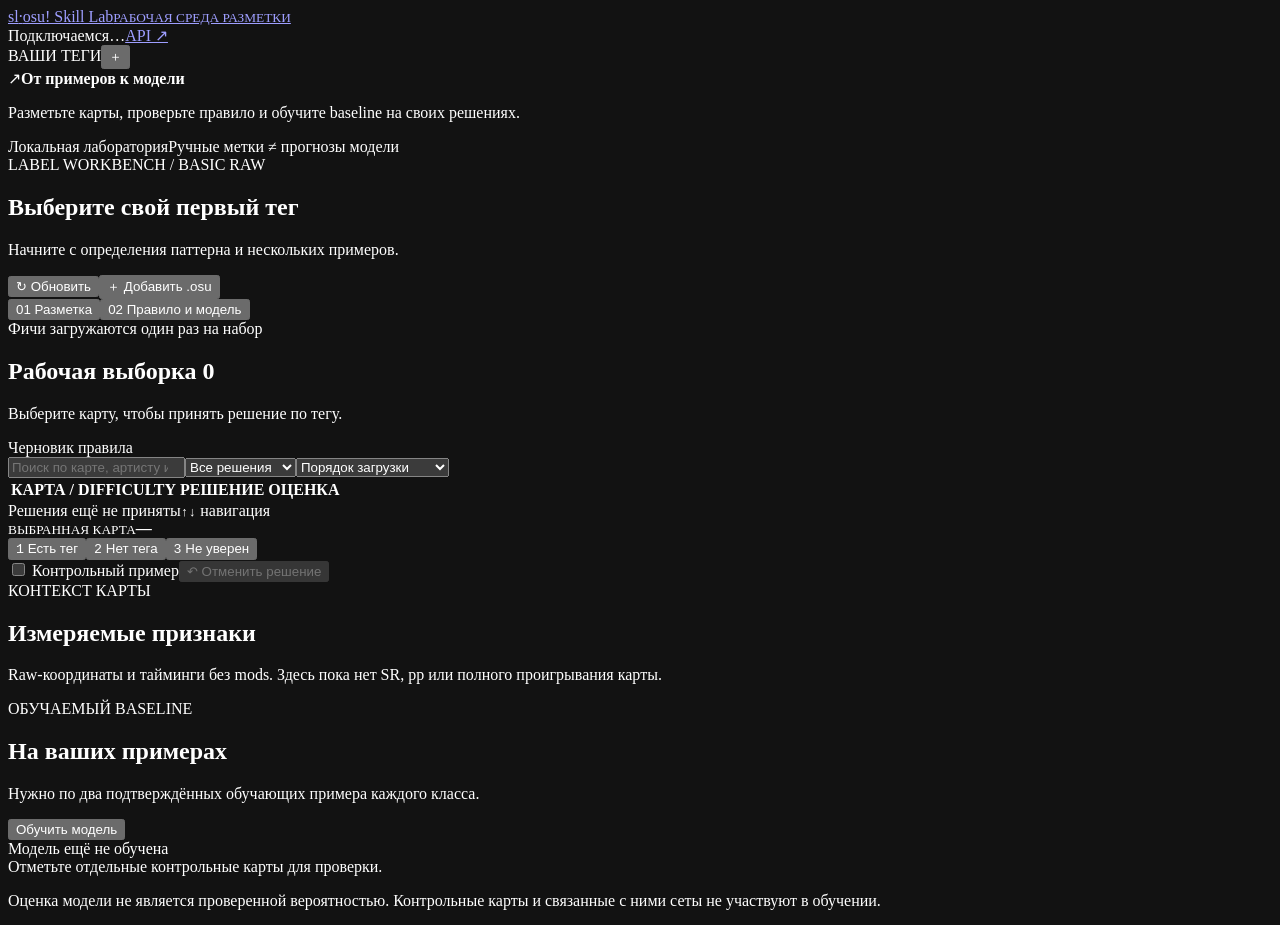
==== src/osu_skill_lab/web/index.html @ 6c18723f "feat: add hybrid labeling workbench and logistic baseline" ====
<!doctype html>
<html lang="ru">
  <head>
    <meta charset="utf-8" />
    <meta name="viewport" content="width=device-width, initial-scale=1" />
    <meta name="color-scheme" content="dark" />
    <title>Разметка · osu! Skill Lab</title>
    <link rel="icon" href="/lab/assets/favicon.svg" type="image/svg+xml" />
    <link rel="stylesheet" href="/lab/assets/lab.css" />
    <script type="module" src="/lab/assets/lab.js"></script>
  </head>
  <body>
    <header class="topbar">
      <a class="brand" href="/lab"
        ><span class="brand-mark">sl<span>·</span></span
        ><span>osu! Skill Lab<small>РАБОЧАЯ СРЕДА РАЗМЕТКИ</small></span></a
      >
      <div class="top-actions">
        <span class="live-dot"></span><span id="connection">Подключаемся…</span
        ><a href="/docs" target="_blank" rel="noopener">API ↗</a>
      </div>
    </header>
    <div class="workspace">
      <aside class="sidebar">
        <div class="sidebar-heading">
          <span>ВАШИ ТЕГИ</span
          ><button id="new-tag" class="icon-button" aria-label="Создать тег">＋</button>
        </div>
        <div id="tag-list" class="tag-list"></div>
        <div class="sidebar-note">
          <span class="note-symbol">↗</span><strong>От примеров к модели</strong>
          <p>Разметьте карты, проверьте правило и обучите baseline на своих решениях.</p>
        </div>
        <div class="sidebar-footer">
          Локальная лаборатория<span>Ручные метки ≠ прогнозы модели</span>
        </div>
      </aside>
      <main>
        <section class="page-heading">
          <div>
            <div class="eyebrow">LABEL WORKBENCH <span> / </span> BASIC RAW</div>
            <h1 id="tag-title">Выберите свой первый тег</h1>
            <p id="tag-description">Начните с определения паттерна и нескольких примеров.</p>
          </div>
          <div class="heading-actions">
            <button id="refresh" class="button secondary">↻ Обновить</button
            ><button id="upload" class="button secondary">＋ Добавить .osu</button
            ><input id="file-input" type="file" accept=".osu" multiple hidden />
          </div>
        </section>
        <div class="modebar">
          <div class="tabs" role="tablist" aria-label="Режим работы">
            <button id="tab-label" role="tab" aria-selected="true" class="tab active">
              01 <span>Разметка</span></button
            ><button id="tab-rule" role="tab" aria-selected="false" class="tab">
              02 <span>Правило и модель</span>
            </button>
          </div>
          <span id="dataset-status" class="dataset-status">Фичи загружаются один раз на набор</span>
        </div>
        <div class="content-grid">
          <section class="card collection">
            <div class="collection-heading">
              <div>
                <h2>Рабочая выборка <span id="map-count" class="count">0</span></h2>
                <p id="collection-hint">Выберите карту, чтобы принять решение по тегу.</p>
              </div>
              <span id="prediction-mode" class="badge">Черновик правила</span>
            </div>
            <div class="filters">
              <input
                id="search"
                type="search"
                placeholder="Поиск по карте, артисту или difficulty…"
                aria-label="Поиск карты"
              /><select id="filter" aria-label="Фильтр разметки">
                <option value="all">Все решения</option>
                <option value="unreviewed">Не размечены</option>
                <option value="yes">Есть тег</option>
                <option value="no">Нет тега</option>
                <option value="unsure">Не уверен</option>
                <option value="validation">Контрольные</option>
                <option value="disagree">Расхождения</option></select
              ><select id="sort" aria-label="Порядок карт">
                <option value="id">Порядок загрузки</option>
                <option value="score">Высокая оценка</option>
                <option value="boundary">Около порога</option>
                <option value="mixed">Смешанная выборка</option>
              </select>
            </div>
            <div id="score-strip" class="score-strip" hidden>
              <canvas id="histogram" height="72" aria-label="Распределение оценок"></canvas>
              <div>
                <strong id="matching">0 карт</strong><span>выше выбранного порога</span
                ><small id="preview-time">—</small>
              </div>
            </div>
            <div class="table-wrap">
              <table>
                <thead>
                  <tr>
                    <th>КАРТА / DIFFICULTY</th>
                    <th>РЕШЕНИЕ</th>
                    <th>ОЦЕНКА</th>
                  </tr>
                </thead>
                <tbody id="map-list"></tbody>
              </table>
              <div id="empty" class="empty" hidden>
                <span>◌</span>
                <h3>Здесь появятся ваши карты</h3>
                <p>
                  Загрузите .osu или дождитесь завершения пакетного анализа. Исходные файлы
                  постоянно не хранятся.
                </p>
              </div>
            </div>
            <footer class="collection-footer">
              <span id="label-counts">Решения ещё не приняты</span
              ><span><kbd>↑</kbd><kbd>↓</kbd> навигация</span>
            </footer>
            <div class="decision-panel">
              <div><small>ВЫБРАННАЯ КАРТА</small><strong id="selected-title">—</strong></div>
              <div class="decisions">
                <button id="label-yes" class="decision yes" data-label="yes">
                  <kbd>1</kbd> Есть тег</button
                ><button id="label-no" class="decision no" data-label="no">
                  <kbd>2</kbd> Нет тега</button
                ><button id="label-unsure" class="decision unsure" data-label="unsure">
                  <kbd>3</kbd> Не уверен
                </button>
              </div>
              <div class="decision-options">
                <label><input id="validation" type="checkbox" /> Контрольный пример</label
                ><button id="undo" class="text-button" disabled>↶ Отменить решение</button
                ><a id="map-link" href="#" target="_blank" rel="noopener" hidden>Карта на osu! ↗</a>
              </div>
            </div>
          </section>
          <aside class="inspector">
            <section id="rule-panel" class="card settings" hidden>
              <div class="section-label">ЖИВОЙ ПРЕДПРОСМОТР</div>
              <h2>Конструктор тега</h2>
              <label class="field-label" for="scoring-source">Источник оценки</label
              ><select id="scoring-source">
                <option value="manual">Ручное правило</option>
              </select>
              <div class="slider-row threshold-row">
                <div>
                  <label for="threshold">Порог назначения</label
                  ><output id="threshold-value">0.50</output>
                </div>
                <input id="threshold" type="range" min="0" max="1" step="0.01" value="0.5" />
              </div>
              <div id="manual-controls">
                <div class="slider-row">
                  <div>
                    <label for="bias">Общее смещение</label><output id="bias-value">0.00</output>
                  </div>
                  <input id="bias" type="range" min="-5" max="5" step="0.05" value="0" />
                </div>
                <div class="weights-heading">
                  <span>ВЛИЯНИЕ ПРИЗНАКОВ</span
                  ><button id="reset-weights" class="text-button">Сбросить</button>
                </div>
                <p class="hint">
                  Вес применяется к стандартизованной фиче. Это параметр правила, не измеренная
                  важность.
                </p>
                <div id="weights"></div>
              </div>
              <div class="save-row">
                <button id="save-rule" class="button primary">Сохранить версию</button
                ><select id="saved-rules" aria-label="Сохранённые версии">
                  <option value="">Сохранённые версии…</option>
                </select>
              </div>
            </section>
            <section id="feature-panel" class="card feature-panel">
              <div class="section-label">КОНТЕКСТ КАРТЫ</div>
              <h2>Измеряемые признаки</h2>
              <p class="hint">
                Raw-координаты и тайминги без mods. Здесь пока нет SR, pp или полного проигрывания
                карты.
              </p>
              <dl id="feature-values"></dl>
            </section>
            <section class="card learning">
              <div class="section-label">ОБУЧАЕМЫЙ BASELINE</div>
              <h2>На ваших примерах</h2>
              <p id="training-hint">
                Нужно по два подтверждённых обучающих примера каждого класса.
              </p>
              <button id="train-model" class="button primary">Обучить модель</button>
              <div id="model-info" class="model-info">Модель ещё не обучена</div>
              <div id="validation-metrics" class="validation-metrics">
                Отметьте отдельные контрольные карты для проверки.
              </div>
              <p class="hint">
                Оценка модели не является проверенной вероятностью. Контрольные карты и связанные с
                ними сеты не участвуют в обучении.
              </p>
            </section>
          </aside>
        </div>
      </main>
    </div>
    <dialog id="tag-dialog">
      <form id="tag-form">
        <div class="section-label">НОВОЕ ОПРЕДЕЛЕНИЕ</div>
        <h2>Какой паттерн ищем?</h2>
        <label for="tag-name">Название тега</label
        ><input id="tag-name" required maxlength="128" placeholder="Например: смены темпа" /><label
          for="tag-definition"
          >Что считать положительным примером?</label
        ><textarea
          id="tag-definition"
          required
          maxlength="2048"
          rows="4"
          placeholder="Опишите критерий, примеры и исключения…"
        ></textarea>
        <p class="hint">
          Определение относится к карте целиком без mods. Оно сохраняется вместе с тегом.
        </p>
        <div class="dialog-actions">
          <button type="button" id="close-dialog" class="button secondary">Отмена</button
          ><button type="submit" class="button primary">Создать тег</button>
        </div>
      </form>
    </dialog>
    <div id="toast" role="status" aria-live="polite" hidden></div>
  </body>
</html>
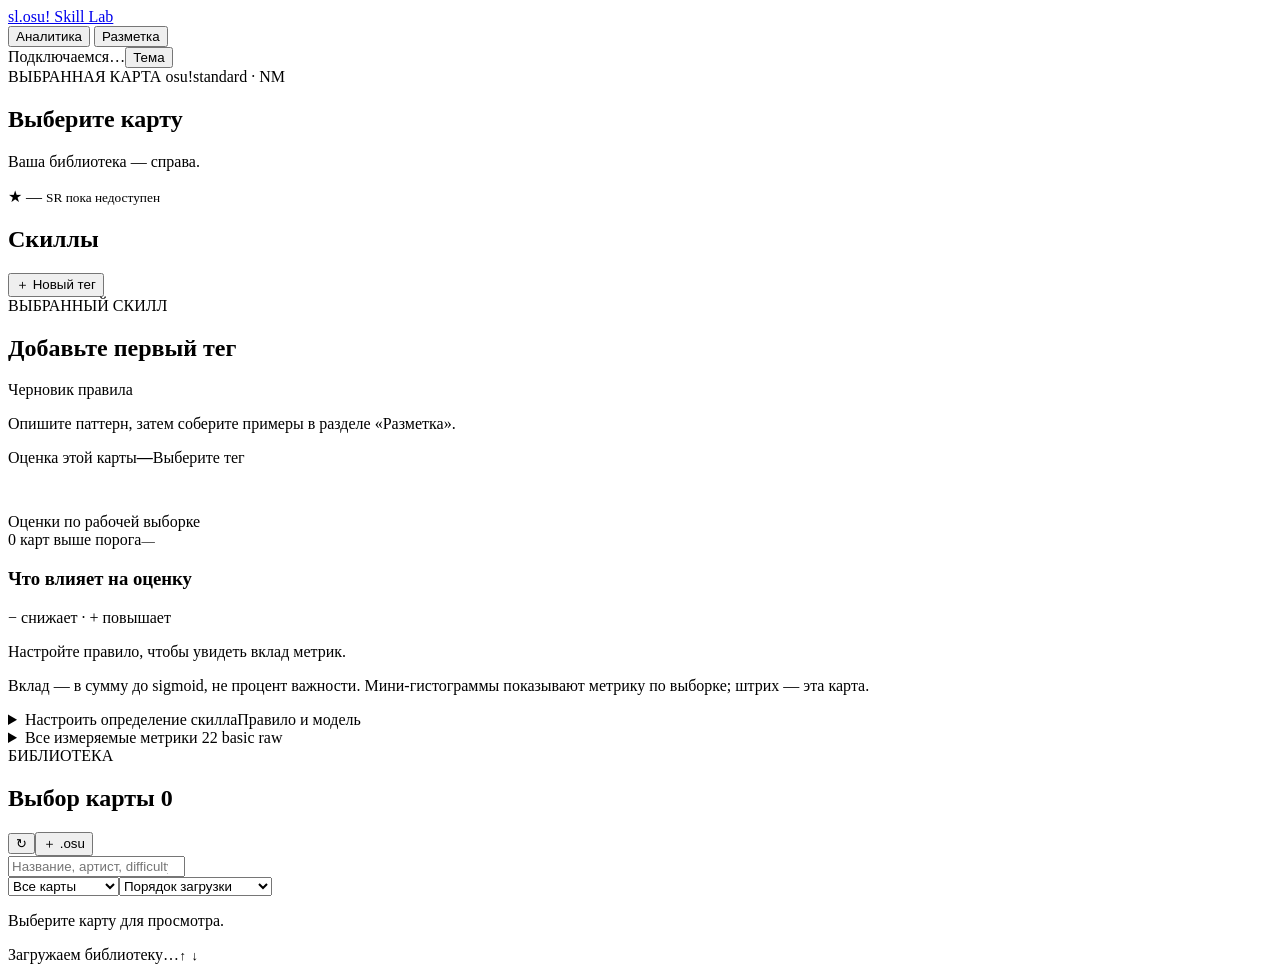
==== commit c57f62ff: "feat: streamline lab analytics and multi-tag labeling" ====
--- a/src/osu_skill_lab/web/index.html
+++ b/src/osu_skill_lab/web/index.html
@@ -3,8 +3,8 @@
   <head>
     <meta charset="utf-8" />
     <meta name="viewport" content="width=device-width, initial-scale=1" />
-    <meta name="color-scheme" content="dark" />
-    <title>Разметка · osu! Skill Lab</title>
+    <meta name="color-scheme" content="light dark" />
+    <title>osu! Skill Lab</title>
     <link rel="icon" href="/lab/assets/favicon.svg" type="image/svg+xml" />
     <link rel="stylesheet" href="/lab/assets/lab.css" />
     <script type="module" src="/lab/assets/lab.js"></script>
@@ -12,219 +12,370 @@
   <body>
     <header class="topbar">
       <a class="brand" href="/lab"
-        ><span class="brand-mark">sl<span>·</span></span
-        ><span>osu! Skill Lab<small>РАБОЧАЯ СРЕДА РАЗМЕТКИ</small></span></a
+        ><span class="brand-mark">sl.</span><span>osu! Skill Lab</span></a
       >
+      <nav class="tabs" role="tablist" aria-label="Режим работы">
+        <button
+          id="tab-rule"
+          role="tab"
+          aria-selected="true"
+          aria-controls="analytics-panel"
+          class="tab active"
+        >
+          Аналитика
+        </button>
+        <button
+          id="tab-label"
+          role="tab"
+          aria-selected="false"
+          aria-controls="label-panel"
+          class="tab"
+        >
+          Разметка
+        </button>
+      </nav>
       <div class="top-actions">
-        <span class="live-dot"></span><span id="connection">Подключаемся…</span
-        ><a href="/docs" target="_blank" rel="noopener">API ↗</a>
+        <span id="connection" class="connection">Подключаемся…</span
+        ><button
+          id="theme-toggle"
+          class="button secondary"
+          aria-label="Переключить тему"
+        >
+          Тема
+        </button>
       </div>
     </header>
-    <div class="workspace">
-      <aside class="sidebar">
-        <div class="sidebar-heading">
-          <span>ВАШИ ТЕГИ</span
-          ><button id="new-tag" class="icon-button" aria-label="Создать тег">＋</button>
-        </div>
-        <div id="tag-list" class="tag-list"></div>
-        <div class="sidebar-note">
-          <span class="note-symbol">↗</span><strong>От примеров к модели</strong>
-          <p>Разметьте карты, проверьте правило и обучите baseline на своих решениях.</p>
-        </div>
-        <div class="sidebar-footer">
-          Локальная лаборатория<span>Ручные метки ≠ прогнозы модели</span>
-        </div>
-      </aside>
-      <main>
-        <section class="page-heading">
-          <div>
-            <div class="eyebrow">LABEL WORKBENCH <span> / </span> BASIC RAW</div>
-            <h1 id="tag-title">Выберите свой первый тег</h1>
-            <p id="tag-description">Начните с определения паттерна и нескольких примеров.</p>
-          </div>
-          <div class="heading-actions">
-            <button id="refresh" class="button secondary">↻ Обновить</button
-            ><button id="upload" class="button secondary">＋ Добавить .osu</button
-            ><input id="file-input" type="file" accept=".osu" multiple hidden />
-          </div>
+    <main class="workspace">
+      <div class="workbench">
+        <section class="map-context">
+          <div class="eyebrow">
+            ВЫБРАННАЯ КАРТА <span class="badge">osu!standard · NM</span>
+          </div>
+          <h1 id="selected-title">Выберите карту</h1>
+          <p id="selected-subtitle" class="muted">Ваша библиотека — справа.</p>
+          <div class="map-context-footer">
+            <span class="star-rating" title="Difficulty engine ещё не подключён"
+              >★ — <small>SR пока недоступен</small></span
+            ><a
+              id="map-link"
+              href="#"
+              target="_blank"
+              rel="noopener"
+              hidden
+              title="Ссылка по ID из файла; не официальная сверка"
+              >На osu! ↗</a
+            >
+          </div>
+          <div id="map-stats" class="map-stats"></div>
+          <div
+            id="selected-tags"
+            class="selected-tags"
+            aria-label="Подтверждённые теги карты"
+          ></div>
         </section>
-        <div class="modebar">
-          <div class="tabs" role="tablist" aria-label="Режим работы">
-            <button id="tab-label" role="tab" aria-selected="true" class="tab active">
-              01 <span>Разметка</span></button
-            ><button id="tab-rule" role="tab" aria-selected="false" class="tab">
-              02 <span>Правило и модель</span>
-            </button>
-          </div>
-          <span id="dataset-status" class="dataset-status">Фичи загружаются один раз на набор</span>
-        </div>
-        <div class="content-grid">
-          <section class="card collection">
-            <div class="collection-heading">
+        <section
+          id="analytics-panel"
+          role="tabpanel"
+          aria-labelledby="tab-rule"
+        >
+          <div class="section-heading">
+            <h2>Скиллы</h2>
+            <button id="new-tag" class="text-button">＋ Новый тег</button>
+          </div>
+          <div id="tag-list" class="tag-list" aria-label="Выбрать скилл"></div>
+          <section class="card skill-card">
+            <div class="skill-heading">
               <div>
-                <h2>Рабочая выборка <span id="map-count" class="count">0</span></h2>
-                <p id="collection-hint">Выберите карту, чтобы принять решение по тегу.</p>
+                <div class="eyebrow">ВЫБРАННЫЙ СКИЛЛ</div>
+                <h2 id="tag-title">Добавьте первый тег</h2>
               </div>
               <span id="prediction-mode" class="badge">Черновик правила</span>
             </div>
-            <div class="filters">
-              <input
-                id="search"
-                type="search"
-                placeholder="Поиск по карте, артисту или difficulty…"
-                aria-label="Поиск карты"
-              /><select id="filter" aria-label="Фильтр разметки">
-                <option value="all">Все решения</option>
-                <option value="unreviewed">Не размечены</option>
-                <option value="yes">Есть тег</option>
-                <option value="no">Нет тега</option>
-                <option value="unsure">Не уверен</option>
-                <option value="validation">Контрольные</option>
-                <option value="disagree">Расхождения</option></select
-              ><select id="sort" aria-label="Порядок карт">
-                <option value="id">Порядок загрузки</option>
-                <option value="score">Высокая оценка</option>
-                <option value="boundary">Около порога</option>
-                <option value="mixed">Смешанная выборка</option>
-              </select>
-            </div>
-            <div id="score-strip" class="score-strip" hidden>
-              <canvas id="histogram" height="72" aria-label="Распределение оценок"></canvas>
+            <p id="tag-description" class="definition">
+              Опишите паттерн, затем соберите примеры в разделе «Разметка».
+            </p>
+            <div class="score-overview">
               <div>
-                <strong id="matching">0 карт</strong><span>выше выбранного порога</span
-                ><small id="preview-time">—</small>
-              </div>
-            </div>
-            <div class="table-wrap">
-              <table>
-                <thead>
-                  <tr>
-                    <th>КАРТА / DIFFICULTY</th>
-                    <th>РЕШЕНИЕ</th>
-                    <th>ОЦЕНКА</th>
-                  </tr>
-                </thead>
-                <tbody id="map-list"></tbody>
-              </table>
-              <div id="empty" class="empty" hidden>
-                <span>◌</span>
-                <h3>Здесь появятся ваши карты</h3>
-                <p>
-                  Загрузите .osu или дождитесь завершения пакетного анализа. Исходные файлы
-                  постоянно не хранятся.
-                </p>
-              </div>
-            </div>
-            <footer class="collection-footer">
-              <span id="label-counts">Решения ещё не приняты</span
-              ><span><kbd>↑</kbd><kbd>↓</kbd> навигация</span>
-            </footer>
-            <div class="decision-panel">
-              <div><small>ВЫБРАННАЯ КАРТА</small><strong id="selected-title">—</strong></div>
-              <div class="decisions">
-                <button id="label-yes" class="decision yes" data-label="yes">
-                  <kbd>1</kbd> Есть тег</button
-                ><button id="label-no" class="decision no" data-label="no">
-                  <kbd>2</kbd> Нет тега</button
-                ><button id="label-unsure" class="decision unsure" data-label="unsure">
-                  <kbd>3</kbd> Не уверен
-                </button>
-              </div>
-              <div class="decision-options">
-                <label><input id="validation" type="checkbox" /> Контрольный пример</label
-                ><button id="undo" class="text-button" disabled>↶ Отменить решение</button
-                ><a id="map-link" href="#" target="_blank" rel="noopener" hidden>Карта на osu! ↗</a>
-              </div>
-            </div>
+                <span class="field-label">Оценка этой карты</span
+                ><strong id="selected-score" class="large-score">—</strong
+                ><span id="score-verdict" class="muted">Выберите тег</span>
+              </div>
+              <div id="score-strip" class="score-strip">
+                <span class="field-label">Оценки по рабочей выборке</span
+                ><canvas
+                  id="histogram"
+                  height="60"
+                  role="img"
+                  aria-label="Распределение оценок"
+                ></canvas>
+                <div class="chart-caption">
+                  <span id="matching">0 карт выше порога</span
+                  ><small id="preview-time">—</small>
+                </div>
+              </div>
+            </div>
+            <div class="influence-heading">
+              <h3>Что влияет на оценку</h3>
+              <span>− снижает · + повышает</span>
+            </div>
+            <p id="influence-hint" class="hint">
+              Настройте правило, чтобы увидеть вклад метрик.
+            </p>
+            <div id="contributions" class="contributions"></div>
+            <p class="hint chart-note">
+              Вклад — в сумму до sigmoid, не процент важности. Мини-гистограммы
+              показывают метрику по выборке; штрих — эта карта.
+            </p>
           </section>
-          <aside class="inspector">
-            <section id="rule-panel" class="card settings" hidden>
-              <div class="section-label">ЖИВОЙ ПРЕДПРОСМОТР</div>
-              <h2>Конструктор тега</h2>
-              <label class="field-label" for="scoring-source">Источник оценки</label
-              ><select id="scoring-source">
-                <option value="manual">Ручное правило</option>
-              </select>
-              <div class="slider-row threshold-row">
+          <details id="rule-panel" class="card settings">
+            <summary>
+              <span>Настроить определение скилла</span
+              ><span class="summary-note">Правило и модель</span>
+            </summary>
+            <div class="details-body">
+              <div class="control-pair">
                 <div>
-                  <label for="threshold">Порог назначения</label
-                  ><output id="threshold-value">0.50</output>
-                </div>
-                <input id="threshold" type="range" min="0" max="1" step="0.01" value="0.5" />
+                  <label class="field-label" for="scoring-source"
+                    >Источник оценки</label
+                  ><select id="scoring-source">
+                    <option value="manual">Ручное правило</option>
+                  </select>
+                </div>
+                <div class="slider-row">
+                  <div>
+                    <label for="threshold">Порог</label
+                    ><output id="threshold-value">0.50</output>
+                  </div>
+                  <input
+                    id="threshold"
+                    type="range"
+                    min="0"
+                    max="1"
+                    step="0.01"
+                    value="0.5"
+                  />
+                </div>
               </div>
               <div id="manual-controls">
                 <div class="slider-row">
                   <div>
-                    <label for="bias">Общее смещение</label><output id="bias-value">0.00</output>
+                    <label for="bias">Общее смещение</label
+                    ><output id="bias-value">0.00</output>
                   </div>
-                  <input id="bias" type="range" min="-5" max="5" step="0.05" value="0" />
-                </div>
-                <div class="weights-heading">
-                  <span>ВЛИЯНИЕ ПРИЗНАКОВ</span
-                  ><button id="reset-weights" class="text-button">Сбросить</button>
+                  <input
+                    id="bias"
+                    type="range"
+                    min="-5"
+                    max="5"
+                    step="0.05"
+                    value="0"
+                  />
+                </div>
+                <div class="section-heading">
+                  <h3>Веса метрик</h3>
+                  <button id="reset-weights" class="text-button">
+                    Сбросить
+                  </button>
                 </div>
                 <p class="hint">
-                  Вес применяется к стандартизованной фиче. Это параметр правила, не измеренная
-                  важность.
+                  Вес применяется к стандартизованной метрике. Это параметр
+                  вашей гипотезы.
                 </p>
-                <div id="weights"></div>
+                <div id="weights" class="weights"></div>
               </div>
               <div class="save-row">
-                <button id="save-rule" class="button primary">Сохранить версию</button
+                <button id="save-rule" class="button primary">
+                  Сохранить версию</button
                 ><select id="saved-rules" aria-label="Сохранённые версии">
                   <option value="">Сохранённые версии…</option>
                 </select>
               </div>
-            </section>
-            <section id="feature-panel" class="card feature-panel">
-              <div class="section-label">КОНТЕКСТ КАРТЫ</div>
-              <h2>Измеряемые признаки</h2>
+              <details class="learning">
+                <summary>Обучение на ваших примерах</summary>
+                <div class="details-body">
+                  <p id="training-hint">
+                    Нужно по два обучающих примера каждого класса.
+                  </p>
+                  <button id="train-model" class="button secondary">
+                    Обучить модель
+                  </button>
+                  <div id="model-info" class="model-info">
+                    Модель ещё не обучена
+                  </div>
+                  <div id="validation-metrics" class="validation-metrics">
+                    Отметьте отдельные контрольные карты для проверки.
+                  </div>
+                  <p class="hint">
+                    Оценка не является проверенной вероятностью. Контрольные
+                    карты и связанные с ними сеты исключены из обучения;
+                    интерактивный контроль не заменяет итоговый тест.
+                  </p>
+                </div>
+              </details>
+            </div>
+          </details>
+          <details id="feature-panel" class="card feature-panel">
+            <summary>
+              Все измеряемые метрики
+              <span class="summary-note">22 basic raw</span>
+            </summary>
+            <div class="details-body">
               <p class="hint">
-                Raw-координаты и тайминги без mods. Здесь пока нет SR, pp или полного проигрывания
-                карты.
+                Исходные координаты и тайминги без mods. Без SR и pp.
               </p>
               <dl id="feature-values"></dl>
-            </section>
-            <section class="card learning">
-              <div class="section-label">ОБУЧАЕМЫЙ BASELINE</div>
-              <h2>На ваших примерах</h2>
-              <p id="training-hint">
-                Нужно по два подтверждённых обучающих примера каждого класса.
-              </p>
-              <button id="train-model" class="button primary">Обучить модель</button>
-              <div id="model-info" class="model-info">Модель ещё не обучена</div>
-              <div id="validation-metrics" class="validation-metrics">
-                Отметьте отдельные контрольные карты для проверки.
-              </div>
-              <p class="hint">
-                Оценка модели не является проверенной вероятностью. Контрольные карты и связанные с
-                ними сеты не участвуют в обучении.
-              </p>
-            </section>
-          </aside>
+            </div>
+          </details>
+        </section>
+        <section
+          id="label-panel"
+          role="tabpanel"
+          aria-labelledby="tab-label"
+          hidden
+        >
+          <div class="section-heading">
+            <h2>Теги этой карты</h2>
+            <button id="new-tag-label" class="text-button">＋ Новый тег</button>
+          </div>
+          <p class="hint">
+            Нажмите на тег или перетащите его в область ниже. Одной карте можно
+            назначить несколько тегов.
+          </p>
+          <div
+            id="tag-palette"
+            class="tag-palette"
+            aria-label="Доступные теги"
+          ></div>
+          <div
+            id="tag-dropzone"
+            class="tag-dropzone"
+            role="region"
+            aria-label="Назначенные теги"
+            aria-busy="false"
+          >
+            <div id="assigned-tags" class="assigned-tags"></div>
+            <p id="drop-hint">Перетащите сюда подходящие теги</p>
+          </div>
+          <p class="hint">
+            Снятый тег снова становится неразмеченным. «Нет тега» — отдельное
+            явное решение.
+          </p>
+          <section class="card decision-panel">
+            <label class="field-label" for="label-tag-select"
+              >Уточнить решение по тегу</label
+            ><select id="label-tag-select"></select>
+            <p id="label-definition" class="definition"></p>
+            <div class="decisions">
+              <button id="label-yes" class="decision yes" data-label="yes">
+                <kbd>1</kbd> Есть тег</button
+              ><button id="label-no" class="decision no" data-label="no">
+                <kbd>2</kbd> Нет тега</button
+              ><button
+                id="label-unsure"
+                class="decision unsure"
+                data-label="unsure"
+              >
+                <kbd>3</kbd> Не уверен
+              </button>
+            </div>
+            <div class="decision-options">
+              <label
+                ><input id="validation" type="checkbox" /> Контрольный
+                пример</label
+              ><button id="clear-label" class="text-button">
+                Снять решение</button
+              ><button id="undo" class="text-button" disabled>
+                ↶ Отменить
+              </button>
+            </div>
+            <p id="label-counts" class="hint">Решения ещё не приняты</p>
+          </section>
+          <p class="hint">Только ваши решения. Прогнозы в этом виде скрыты.</p>
+        </section>
+      </div>
+      <aside class="collection" aria-label="Библиотека карт">
+        <div class="collection-heading">
+          <div>
+            <div class="eyebrow">БИБЛИОТЕКА</div>
+            <h2>Выбор карты <span id="map-count" class="count">0</span></h2>
+          </div>
+          <div class="collection-actions">
+            <button
+              id="refresh"
+              class="icon-button"
+              aria-label="Обновить библиотеку"
+            >
+              ↻</button
+            ><button id="upload" class="button secondary">＋ .osu</button
+            ><input id="file-input" type="file" accept=".osu" multiple hidden />
+          </div>
         </div>
-      </main>
-    </div>
+        <input
+          id="search"
+          type="search"
+          placeholder="Название, артист, difficulty…"
+          aria-label="Поиск карты"
+        />
+        <div class="filters">
+          <select id="filter" aria-label="Фильтр разметки">
+            <option value="all">Все карты</option>
+            <option value="unreviewed">Не размечены</option>
+            <option value="yes">Есть тег</option>
+            <option value="no">Нет тега</option>
+            <option value="unsure">Не уверен</option>
+            <option value="validation">Контрольные</option>
+            <option value="disagree">Расхождения</option></select
+          ><select id="sort" aria-label="Порядок карт">
+            <option value="id">Порядок загрузки</option>
+            <option value="score">Высокая оценка</option>
+            <option value="boundary">Около порога</option>
+            <option value="mixed">Смешанная выборка</option>
+          </select>
+        </div>
+        <p id="collection-hint" class="hint">Выберите карту для просмотра.</p>
+        <div class="map-scroll">
+          <div
+            id="map-list"
+            class="map-list"
+            role="listbox"
+            aria-label="Карты"
+          ></div>
+          <div id="empty" class="empty" hidden>
+            <h3>Здесь появятся ваши карты</h3>
+            <p>Добавьте .osu или дождитесь пакетного анализа.</p>
+          </div>
+        </div>
+        <footer class="collection-footer">
+          <span id="dataset-status">Загружаем библиотеку…</span
+          ><span><kbd>↑</kbd> <kbd>↓</kbd></span>
+        </footer>
+      </aside>
+    </main>
     <dialog id="tag-dialog">
       <form id="tag-form">
-        <div class="section-label">НОВОЕ ОПРЕДЕЛЕНИЕ</div>
-        <h2>Какой паттерн ищем?</h2>
-        <label for="tag-name">Название тега</label
-        ><input id="tag-name" required maxlength="128" placeholder="Например: смены темпа" /><label
-          for="tag-definition"
-          >Что считать положительным примером?</label
+        <div class="eyebrow">НОВЫЙ ТЕГ</div>
+        <h2>Какой скилл ищем?</h2>
+        <label for="tag-name">Название</label
+        ><input
+          id="tag-name"
+          required
+          maxlength="128"
+          placeholder="Например: смены темпа"
+        /><label for="tag-definition">Что считать положительным примером?</label
         ><textarea
           id="tag-definition"
           required
           maxlength="2048"
           rows="4"
-          placeholder="Опишите критерий, примеры и исключения…"
+          placeholder="Критерий, примеры и исключения…"
         ></textarea>
         <p class="hint">
-          Определение относится к карте целиком без mods. Оно сохраняется вместе с тегом.
+          Определение для карты целиком без mods. Сохраняется неизменным вместе
+          с тегом.
         </p>
         <div class="dialog-actions">
-          <button type="button" id="close-dialog" class="button secondary">Отмена</button
+          <button type="button" id="close-dialog" class="button secondary">
+            Отмена</button
           ><button type="submit" class="button primary">Создать тег</button>
         </div>
       </form>
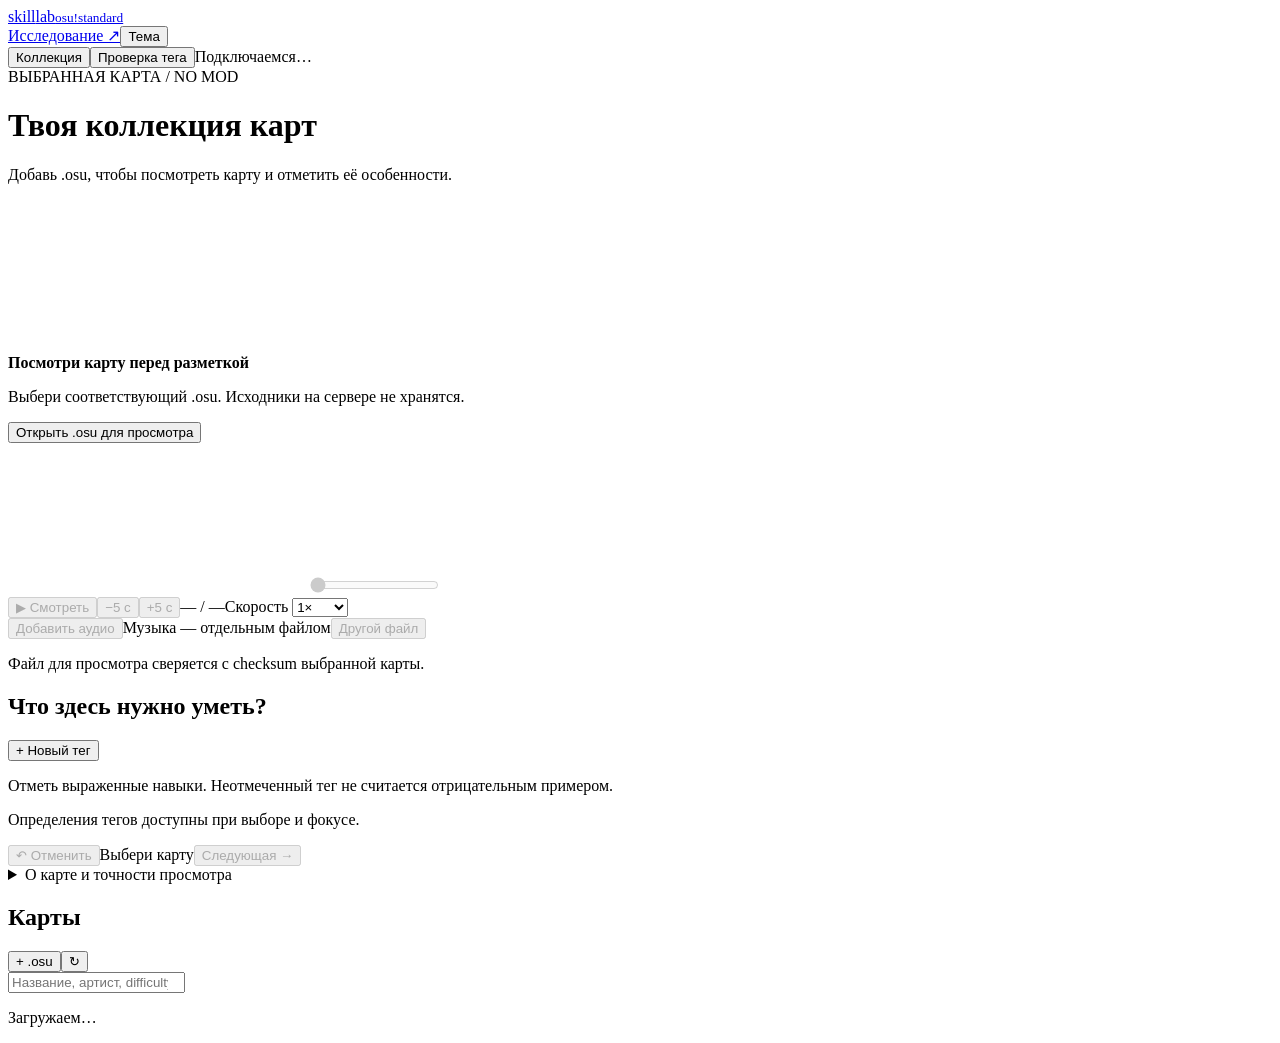
==== commit 01e0ae25: "feat: rebuild workbench around map preview and simple labeling" ====
--- a/src/osu_skill_lab/web/index.html
+++ b/src/osu_skill_lab/web/index.html
@@ -4,379 +4,202 @@
     <meta charset="utf-8" />
     <meta name="viewport" content="width=device-width, initial-scale=1" />
     <meta name="color-scheme" content="light dark" />
-    <title>osu! Skill Lab</title>
-    <link rel="icon" href="/lab/assets/favicon.svg" type="image/svg+xml" />
+    <title>Коллекция · osu! Skill Lab</title>
+    <link rel="icon" href="/lab/assets/favicon.svg" />
     <link rel="stylesheet" href="/lab/assets/lab.css" />
     <script type="module" src="/lab/assets/lab.js"></script>
   </head>
   <body>
     <header class="topbar">
       <a class="brand" href="/lab"
-        ><span class="brand-mark">sl.</span><span>osu! Skill Lab</span></a
+        >skill<span>lab</span><small>osu!standard</small></a
       >
-      <nav class="tabs" role="tablist" aria-label="Режим работы">
-        <button
-          id="tab-rule"
-          role="tab"
-          aria-selected="true"
-          aria-controls="analytics-panel"
-          class="tab active"
-        >
-          Аналитика
-        </button>
-        <button
-          id="tab-label"
-          role="tab"
-          aria-selected="false"
-          aria-controls="label-panel"
-          class="tab"
-        >
-          Разметка
-        </button>
-      </nav>
       <div class="top-actions">
-        <span id="connection" class="connection">Подключаемся…</span
-        ><button
-          id="theme-toggle"
-          class="button secondary"
-          aria-label="Переключить тему"
-        >
-          Тема
-        </button>
+        <a href="/lab/research">Исследование ↗</a
+        ><button id="theme" aria-label="Переключить тему">Тема</button>
       </div>
     </header>
+    <nav class="navigation" aria-label="Режим работы">
+      <button id="browse-mode" aria-pressed="true">Коллекция</button
+      ><button id="review-mode" aria-pressed="false">Проверка тега</button
+      ><span id="connection" role="status">Подключаемся…</span>
+    </nav>
     <main class="workspace">
       <div class="workbench">
-        <section class="map-context">
-          <div class="eyebrow">
-            ВЫБРАННАЯ КАРТА <span class="badge">osu!standard · NM</span>
-          </div>
-          <h1 id="selected-title">Выберите карту</h1>
-          <p id="selected-subtitle" class="muted">Ваша библиотека — справа.</p>
-          <div class="map-context-footer">
-            <span class="star-rating" title="Difficulty engine ещё не подключён"
-              >★ — <small>SR пока недоступен</small></span
-            ><a
-              id="map-link"
-              href="#"
-              target="_blank"
-              rel="noopener"
-              hidden
-              title="Ссылка по ID из файла; не официальная сверка"
-              >На osu! ↗</a
+        <div class="eyebrow">ВЫБРАННАЯ КАРТА / NO MOD</div>
+        <h1 id="selected-title">Твоя коллекция карт</h1>
+        <p id="selected-subtitle">
+          Добавь .osu, чтобы посмотреть карту и отметить её особенности.
+        </p>
+        <section id="player" aria-label="Предпросмотр карты">
+          <div class="playfield">
+            <canvas
+              id="map-canvas"
+              aria-label="Предпросмотр объектов osu!standard"
+            ></canvas>
+            <div id="preview-empty">
+              <strong>Посмотри карту перед разметкой</strong>
+              <p>
+                Выбери соответствующий .osu. Исходники на сервере не хранятся.
+              </p>
+              <button id="attach-map">Открыть .osu для просмотра</button>
+            </div>
+            <span id="preview-mode" hidden
+              >NM · автопрохождение · приближённо</span
             >
           </div>
-          <div id="map-stats" class="map-stats"></div>
-          <div
-            id="selected-tags"
-            class="selected-tags"
-            aria-label="Подтверждённые теги карты"
-          ></div>
+          <div class="timeline">
+            <canvas
+              id="density"
+              aria-label="Плотность объектов по времени"
+            ></canvas
+            ><input
+              id="seek"
+              type="range"
+              min="0"
+              max="1"
+              value="0"
+              step="1"
+              aria-label="Позиция воспроизведения"
+              disabled
+            />
+          </div>
+          <div class="play-controls">
+            <button id="play" class="primary" disabled>▶ Смотреть</button
+            ><button id="back" disabled aria-label="Назад на пять секунд">
+              −5 с</button
+            ><button id="forward" disabled aria-label="Вперёд на пять секунд">
+              +5 с</button
+            ><span id="time">— / —</span
+            ><label class="speed"
+              >Скорость
+              <select id="speed">
+                <option value="0.5">0.5×</option>
+                <option value="0.75">0.75×</option>
+                <option value="1" selected>1×</option>
+                <option value="1.5">1.5×</option>
+              </select></label
+            >
+          </div>
+          <div class="source-controls">
+            <button id="attach-audio" disabled>Добавить аудио</button
+            ><span id="audio-status">Музыка — отдельным файлом</span
+            ><button id="replace-source" disabled>Другой файл</button>
+          </div>
+          <p id="preview-status" class="hint" role="status">
+            Файл для просмотра сверяется с checksum выбранной карты.
+          </p>
+          <input id="preview-file" type="file" accept=".osu" hidden /><input
+            id="audio-file"
+            type="file"
+            accept="audio/*"
+            hidden
+          />
         </section>
-        <section
-          id="analytics-panel"
-          role="tabpanel"
-          aria-labelledby="tab-rule"
-        >
+        <section id="browse-panel">
           <div class="section-heading">
-            <h2>Скиллы</h2>
-            <button id="new-tag" class="text-button">＋ Новый тег</button>
-          </div>
-          <div id="tag-list" class="tag-list" aria-label="Выбрать скилл"></div>
-          <section class="card skill-card">
-            <div class="skill-heading">
-              <div>
-                <div class="eyebrow">ВЫБРАННЫЙ СКИЛЛ</div>
-                <h2 id="tag-title">Добавьте первый тег</h2>
-              </div>
-              <span id="prediction-mode" class="badge">Черновик правила</span>
-            </div>
-            <p id="tag-description" class="definition">
-              Опишите паттерн, затем соберите примеры в разделе «Разметка».
-            </p>
-            <div class="score-overview">
-              <div>
-                <span class="field-label">Оценка этой карты</span
-                ><strong id="selected-score" class="large-score">—</strong
-                ><span id="score-verdict" class="muted">Выберите тег</span>
-              </div>
-              <div id="score-strip" class="score-strip">
-                <span class="field-label">Оценки по рабочей выборке</span
-                ><canvas
-                  id="histogram"
-                  height="60"
-                  role="img"
-                  aria-label="Распределение оценок"
-                ></canvas>
-                <div class="chart-caption">
-                  <span id="matching">0 карт выше порога</span
-                  ><small id="preview-time">—</small>
-                </div>
-              </div>
-            </div>
-            <div class="influence-heading">
-              <h3>Что влияет на оценку</h3>
-              <span>− снижает · + повышает</span>
-            </div>
-            <p id="influence-hint" class="hint">
-              Настройте правило, чтобы увидеть вклад метрик.
-            </p>
-            <div id="contributions" class="contributions"></div>
-            <p class="hint chart-note">
-              Вклад — в сумму до sigmoid, не процент важности. Мини-гистограммы
-              показывают метрику по выборке; штрих — эта карта.
-            </p>
-          </section>
-          <details id="rule-panel" class="card settings">
-            <summary>
-              <span>Настроить определение скилла</span
-              ><span class="summary-note">Правило и модель</span>
-            </summary>
-            <div class="details-body">
-              <div class="control-pair">
-                <div>
-                  <label class="field-label" for="scoring-source"
-                    >Источник оценки</label
-                  ><select id="scoring-source">
-                    <option value="manual">Ручное правило</option>
-                  </select>
-                </div>
-                <div class="slider-row">
-                  <div>
-                    <label for="threshold">Порог</label
-                    ><output id="threshold-value">0.50</output>
-                  </div>
-                  <input
-                    id="threshold"
-                    type="range"
-                    min="0"
-                    max="1"
-                    step="0.01"
-                    value="0.5"
-                  />
-                </div>
-              </div>
-              <div id="manual-controls">
-                <div class="slider-row">
-                  <div>
-                    <label for="bias">Общее смещение</label
-                    ><output id="bias-value">0.00</output>
-                  </div>
-                  <input
-                    id="bias"
-                    type="range"
-                    min="-5"
-                    max="5"
-                    step="0.05"
-                    value="0"
-                  />
-                </div>
-                <div class="section-heading">
-                  <h3>Веса метрик</h3>
-                  <button id="reset-weights" class="text-button">
-                    Сбросить
-                  </button>
-                </div>
-                <p class="hint">
-                  Вес применяется к стандартизованной метрике. Это параметр
-                  вашей гипотезы.
-                </p>
-                <div id="weights" class="weights"></div>
-              </div>
-              <div class="save-row">
-                <button id="save-rule" class="button primary">
-                  Сохранить версию</button
-                ><select id="saved-rules" aria-label="Сохранённые версии">
-                  <option value="">Сохранённые версии…</option>
-                </select>
-              </div>
-              <details class="learning">
-                <summary>Обучение на ваших примерах</summary>
-                <div class="details-body">
-                  <p id="training-hint">
-                    Нужно по два обучающих примера каждого класса.
-                  </p>
-                  <button id="train-model" class="button secondary">
-                    Обучить модель
-                  </button>
-                  <div id="model-info" class="model-info">
-                    Модель ещё не обучена
-                  </div>
-                  <div id="validation-metrics" class="validation-metrics">
-                    Отметьте отдельные контрольные карты для проверки.
-                  </div>
-                  <p class="hint">
-                    Оценка не является проверенной вероятностью. Контрольные
-                    карты и связанные с ними сеты исключены из обучения;
-                    интерактивный контроль не заменяет итоговый тест.
-                  </p>
-                </div>
-              </details>
-            </div>
-          </details>
-          <details id="feature-panel" class="card feature-panel">
-            <summary>
-              Все измеряемые метрики
-              <span class="summary-note">22 basic raw</span>
-            </summary>
-            <div class="details-body">
-              <p class="hint">
-                Исходные координаты и тайминги без mods. Без SR и pp.
-              </p>
-              <dl id="feature-values"></dl>
-            </div>
-          </details>
+            <h2>Что здесь нужно уметь?</h2>
+            <button id="new-tag">+ Новый тег</button>
+          </div>
+          <p class="hint">
+            Отметь выраженные навыки. Неотмеченный тег не считается
+            отрицательным примером.
+          </p>
+          <div id="tags" class="tags" aria-label="Теги карты"></div>
+          <p id="tag-description" class="hint">
+            Определения тегов доступны при выборе и фокусе.
+          </p>
         </section>
-        <section
-          id="label-panel"
-          role="tabpanel"
-          aria-labelledby="tab-label"
-          hidden
-        >
-          <div class="section-heading">
-            <h2>Теги этой карты</h2>
-            <button id="new-tag-label" class="text-button">＋ Новый тег</button>
-          </div>
-          <p class="hint">
-            Нажмите на тег или перетащите его в область ниже. Одной карте можно
-            назначить несколько тегов.
-          </p>
-          <div
-            id="tag-palette"
-            class="tag-palette"
-            aria-label="Доступные теги"
-          ></div>
-          <div
-            id="tag-dropzone"
-            class="tag-dropzone"
-            role="region"
-            aria-label="Назначенные теги"
-            aria-busy="false"
+        <section id="review-panel" hidden>
+          <div class="review-heading">
+            <h2>Есть ли здесь…</h2>
+            <select id="review-tag" aria-label="Проверяемый тег"></select
+            ><button id="review-new-tag">+ Новый тег</button>
+          </div>
+          <p id="review-description" class="hint"></p>
+          <p id="review-current">Ещё не оценено</p>
+          <div class="decisions">
+            <button id="yes" class="primary">1 · Есть</button
+            ><button id="no">2 · Нет</button
+            ><button id="unsure">3 · Не уверен</button>
+          </div>
+          <p class="hint">
+            После сохранения — следующая карта. Пропуск не меняет разметку.
+          </p>
+          <button id="clear-label">Снять решение</button>
+        </section>
+        <div class="decision-footer">
+          <button id="undo" disabled>↶ Отменить</button
+          ><span id="save-status" role="status" aria-live="polite"
+            >Выбери карту</span
+          ><button id="next" class="primary" disabled>Следующая →</button>
+        </div>
+        <details class="details">
+          <summary>О карте и точности просмотра</summary>
+          <p class="hint">
+            Предпросмотр учитывает AR, CS, timing и SV; кривые приближены.
+            Stacking, slider ticks, hitsounds и моды не реализованы.
+            Предпросмотр не заменяет lazer при проверке сложных наложений.
+          </p>
+          <a id="osu-link" target="_blank" rel="noopener" hidden
+            >Открыть страницу osu! ↗</a
           >
-            <div id="assigned-tags" class="assigned-tags"></div>
-            <p id="drop-hint">Перетащите сюда подходящие теги</p>
-          </div>
-          <p class="hint">
-            Снятый тег снова становится неразмеченным. «Нет тега» — отдельное
-            явное решение.
-          </p>
-          <section class="card decision-panel">
-            <label class="field-label" for="label-tag-select"
-              >Уточнить решение по тегу</label
-            ><select id="label-tag-select"></select>
-            <p id="label-definition" class="definition"></p>
-            <div class="decisions">
-              <button id="label-yes" class="decision yes" data-label="yes">
-                <kbd>1</kbd> Есть тег</button
-              ><button id="label-no" class="decision no" data-label="no">
-                <kbd>2</kbd> Нет тега</button
-              ><button
-                id="label-unsure"
-                class="decision unsure"
-                data-label="unsure"
-              >
-                <kbd>3</kbd> Не уверен
-              </button>
-            </div>
-            <div class="decision-options">
-              <label
-                ><input id="validation" type="checkbox" /> Контрольный
-                пример</label
-              ><button id="clear-label" class="text-button">
-                Снять решение</button
-              ><button id="undo" class="text-button" disabled>
-                ↶ Отменить
-              </button>
-            </div>
-            <p id="label-counts" class="hint">Решения ещё не приняты</p>
-          </section>
-          <p class="hint">Только ваши решения. Прогнозы в этом виде скрыты.</p>
-        </section>
+          <p class="hint">
+            Ссылка по ID из файла, не официальная проверка. SR и pp пока не
+            рассчитываются.
+          </p>
+          <dl id="map-features"></dl>
+        </details>
       </div>
-      <aside class="collection" aria-label="Библиотека карт">
-        <div class="collection-heading">
-          <div>
-            <div class="eyebrow">БИБЛИОТЕКА</div>
-            <h2>Выбор карты <span id="map-count" class="count">0</span></h2>
-          </div>
-          <div class="collection-actions">
-            <button
-              id="refresh"
-              class="icon-button"
-              aria-label="Обновить библиотеку"
-            >
-              ↻</button
-            ><button id="upload" class="button secondary">＋ .osu</button
-            ><input id="file-input" type="file" accept=".osu" multiple hidden />
-          </div>
+      <aside class="collection" aria-label="Каталог карт">
+        <div class="section-heading">
+          <h2>Карты</h2>
+          <button id="upload">+ .osu</button
+          ><button id="refresh" aria-label="Обновить каталог">↻</button>
         </div>
         <input
           id="search"
           type="search"
+          maxlength="200"
           placeholder="Название, артист, difficulty…"
-          aria-label="Поиск карты"
+          aria-label="Поиск по всей коллекции"
         />
-        <div class="filters">
-          <select id="filter" aria-label="Фильтр разметки">
-            <option value="all">Все карты</option>
-            <option value="unreviewed">Не размечены</option>
-            <option value="yes">Есть тег</option>
-            <option value="no">Нет тега</option>
-            <option value="unsure">Не уверен</option>
-            <option value="validation">Контрольные</option>
-            <option value="disagree">Расхождения</option></select
-          ><select id="sort" aria-label="Порядок карт">
-            <option value="id">Порядок загрузки</option>
-            <option value="score">Высокая оценка</option>
-            <option value="boundary">Около порога</option>
-            <option value="mixed">Смешанная выборка</option>
-          </select>
-        </div>
-        <p id="collection-hint" class="hint">Выберите карту для просмотра.</p>
-        <div class="map-scroll">
-          <div
-            id="map-list"
-            class="map-list"
-            role="listbox"
-            aria-label="Карты"
-          ></div>
-          <div id="empty" class="empty" hidden>
-            <h3>Здесь появятся ваши карты</h3>
-            <p>Добавьте .osu или дождитесь пакетного анализа.</p>
-          </div>
-        </div>
-        <footer class="collection-footer">
-          <span id="dataset-status">Загружаем библиотеку…</span
-          ><span><kbd>↑</kbd> <kbd>↓</kbd></span>
-        </footer>
+        <p id="collection-status" class="hint" role="status">Загружаем…</p>
+        <div id="map-list"></div>
+        <button id="more" hidden>Показать ещё</button>
+        <div id="empty" hidden>
+          <h3>Здесь появятся твои карты</h3>
+          <p class="hint">Добавь .osu или импортируй карты через API.</p>
+        </div>
+        <input id="upload-files" type="file" accept=".osu" multiple hidden />
       </aside>
     </main>
     <dialog id="tag-dialog">
       <form id="tag-form">
-        <div class="eyebrow">НОВЫЙ ТЕГ</div>
-        <h2>Какой скилл ищем?</h2>
+        <h2>Какой навык ищем?</h2>
         <label for="tag-name">Название</label
         ><input
           id="tag-name"
           required
           maxlength="128"
-          placeholder="Например: смены темпа"
-        /><label for="tag-definition">Что считать положительным примером?</label
+          placeholder="Например, Finger control"
+        /><label for="tag-definition">Когда ставить этот тег?</label
         ><textarea
           id="tag-definition"
           required
           maxlength="2048"
           rows="4"
-          placeholder="Критерий, примеры и исключения…"
+          placeholder="Опиши признаки и исключения понятными словами"
         ></textarea>
         <p class="hint">
-          Определение для карты целиком без mods. Сохраняется неизменным вместе
-          с тегом.
+          Для карты целиком без модов. Определение сохраняется неизменным.
         </p>
+        <p id="tag-error" role="alert"></p>
         <div class="dialog-actions">
-          <button type="button" id="close-dialog" class="button secondary">
-            Отмена</button
-          ><button type="submit" class="button primary">Создать тег</button>
+          <button id="close-dialog" type="button">Отмена</button
+          ><button id="create-tag" type="submit" class="primary">
+            Создать
+          </button>
         </div>
       </form>
     </dialog>
